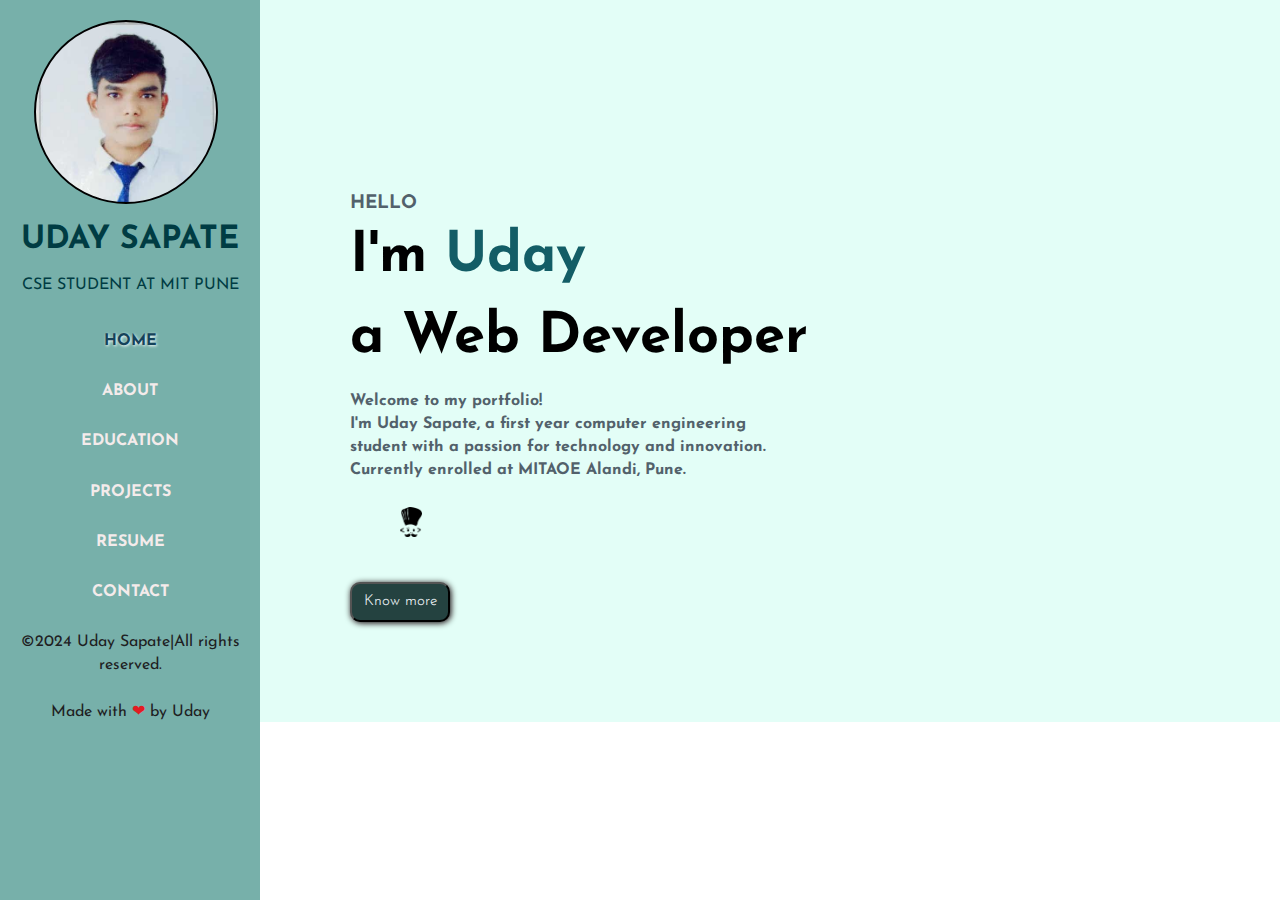
==== index.html @ cd098de1 "First Commit" ====
<!DOCTYPE html>
<html lang="en">
<head>
    <meta charset="UTF-8">
    <meta name="viewport" content="width=device-width, initial-scale=1.0">
    <link rel="stylesheet" href="style.css">
    <link rel="stylesheet" href="https://cdnjs.cloudflare.com/ajax/libs/font-awesome/6.5.2/css/all.min.css" integrity="sha512-SnH5WK+bZxgPHs44uWIX+LLJAJ9/2PkPKZ5QiAj6Ta86w+fsb2TkcmfRyVX3pBnMFcV7oQPJkl9QevSCWr3W6A==" crossorigin="anonymous" referrerpolicy="no-referrer" />
    <link rel="preconnect" href="https://fonts.googleapis.com">
<link rel="preconnect" href="https://fonts.gstatic.com" crossorigin>
<link href="https://fonts.googleapis.com/css2?family=Josefin+Sans:ital,wght@0,100..700;1,100..700&display=swap" rel="stylesheet">
    <title>Portfolio</title>
</head>
<body>
    <section class="firstsec">
        <div class="leftsec">
            <div class="top_photo">

            </div><br>
            <h1>UDAY SAPATE</h1>
            <p>CSE STUDENT AT MIT PUNE</p>
            <br>
            <ul class="navi_list">
                <li><a href="index.html" style="color:#15425a ; text-shadow: 1px 1px 3px white;">HOME</a></li>
                <li><a href="../About/about.html">ABOUT</a></li>
                <li><a href="../Education/education.html">EDUCATION</a></li>
                <li><a href="../Projects/projects.html">PROJECTS</a></li>
                <li><a href="../Resume/Resume.html">RESUME</a></li>
                <li><a href="../Contact/contact.html">CONTACT</a></li>
            </ul>

            <footer>&copy;2024 Uday Sapate|All rights reserved. <br><br> Made with <span> &#10084;</span> by Uday</footer>
        </div>
        <div class="rightsec">
            <h3>HELLO</h3>
            <h1>I'm <span class="name">Uday</span><br>a Web Developer</h1>
            <h4>Welcome to my portfolio! <br>I'm Uday Sapate, a first year computer engineering <br>student
            with a passion for technology and innovation. <br>Currently enrolled at MITAOE Alandi, Pune. <br>
            <!-- I'm on a journey to expand my knowledge in programming,<br> web developement and software developement. </h4> -->
            <!-- <br> -->
            <div class="logo">
                <a href="https://www.linkedin.com/in/uday-sapate-b99872282?utm_source=share&utm_campaign=share_via&utm_content=profile&utm_medium=android_app">
                    <i id="linkedin" title="linkedin" class="fa-brands fa-linkedin" style="font-size: 30px;"></i>
                </a>
                <a href="https://github.com/Udaysapate212">
                    <i id="git" title="github" class="fa-brands fa-github" style="font-size: 30px;"></i>
                </a>
                <a href="https://www.codechef.com/users/udaysapate212">
                    <img id="code" title="CodeChef" src="codechef.759x1024.png" alt="codechef" height="30px">
                </a>
                <a href="https://www.instagram.com/udaysapate_10?igsh=bW5vazVwa2RpNjNu" style="font-size: 30px;">
                    <i id="insta" title="instagram" class="fa-brands fa-instagram"></i>
                </a>
                <a href="https://x.com/UdaySapate?t=zaAPpfSQxGVy3yC_TIOoXQ&s=09">
                    <i id="twitter" title="twitter" class="fa-brands fa-x-twitter" style="font-size: 30px;"></i>
                </a>
                <form action="About/about.html">
                    <button>Know more</button>
                </form>
            </div>
        </div>
    </section>
</body>
</html>
---- style.css ----
.firstsec{
    display: flex;
    /* justify-content: space-between; */
}

.leftsec{
    height: 100%;
    width: 260px;
    /* background-color: #C9D6DF; */
    background-color: #77B0AA;
    position: fixed;
    display: inline-block;
}

html{
    scroll-behavior: smooth;
}

.top_photo{
    transform: translate(16px,20px);
    height: 180px;
    width: 180px;
    border: 2px solid black;
    border-radius: 50%;
    background-color: black;
    margin-left: 18PX;
    background-image: url("photo_2024-04-07_14-57-08.jpg");
    background-size: cover;
    
}

.name{
    /* color: #ca2626; */
    color: #135D66;
}

footer span{
    color:	#e31b23;
}

footer{
    text-align: center;
    color: #1E2022;
}

.leftsec h1,p{
    text-align: center;
    /* color: #1E2022; */
    color: #003C43;
    margin-top: 10px;
    margin-bottom: 10px;
}

.navi_list li,a{
    text-decoration: none;
    /* transform: translateX(-20px); */
    margin-bottom: 27px;
    text-align: center;
    /* color:#52616B ; */
    /* color: #135D66; */
    color: rgb(244, 235, 235);
    font-weight: 700;
    list-style-type: none;
    transition: transform 0.4s ease-in-out;
}

a:hover, li:hover{
    text-shadow:1px 1px 4px rgb(0, 0, 0), 0.5px 0.5px 1px rgb(210, 208, 208);
    /* font-size: 17px; */
    transform: scale(1.25);
}

.rightsec h1{
    font-size: 3.5rem;
    /* transform: translate(110px,170px); */
}

.rightsec h3{
    /* transform: translate(113px,210px); */
    margin-top: 190px;
    color: #52616B;

}

.rightsec h4{
    /* transform: translate(110px,150px); */
    color: #52616B;
    margin-top: 10px;
}

.rightsec{
    /* background-color: #F0F5F9; */
    background-color: #E3FEF7;
    width: 100%;
    height: 100%;
    /* position:absolute; */
    /* left: 280px; */
    margin-left:230px;
    /* margin-bottom: 350px; */
    display: inline-block;
    padding-left: 120px;


}

*{
    padding: 0;
    margin: 0;
}

.logo i,img{
    position: relative;
    color: black;
    /* transform: translate(85px,150px); */
    margin-top: 25px;
    margin-right: 25px;
    transition: transform 0.35s ease-in-out;
}


img:hover{
    /* height: 31px; */
    color: #5dcedd;
    text-shadow: 2px 2px 8px black;
    transform: scale(1.1);
}

i:hover{
    /* font-size: 32px; */
    color: #284d52;
    text-shadow: 2px 2px 8px rgb(233, 226, 226),1px 1px 5px rgb(184, 237, 247);
    transform: scale(1.1);
}


button{
    /* background-color: #1E2022; */
    background-color: #244240;
    color: #F0F5F9;
    /* transform: translate(110px,180px); */
    border-radius: 10px;
    text-align: center;
    font-size: 15px;
    font-weight: 320;
    height: 40px;
    width: 100px;
    margin-top: 30px;
    box-shadow: 1px 1px 6px black,1px 1px 5px whitesmoke;
    margin-bottom: 100px;
    transition: transform 0.4s ease-in-out;
    
}

button:hover{
    color:1E2022px;
    opacity: 0.9;
    box-shadow: 1px 1px 9px #b2d8d5;
    transform: scale(1.1);
}


* {
  font-family: "Josefin Sans", sans-serif;
  line-height: 1.45;
}
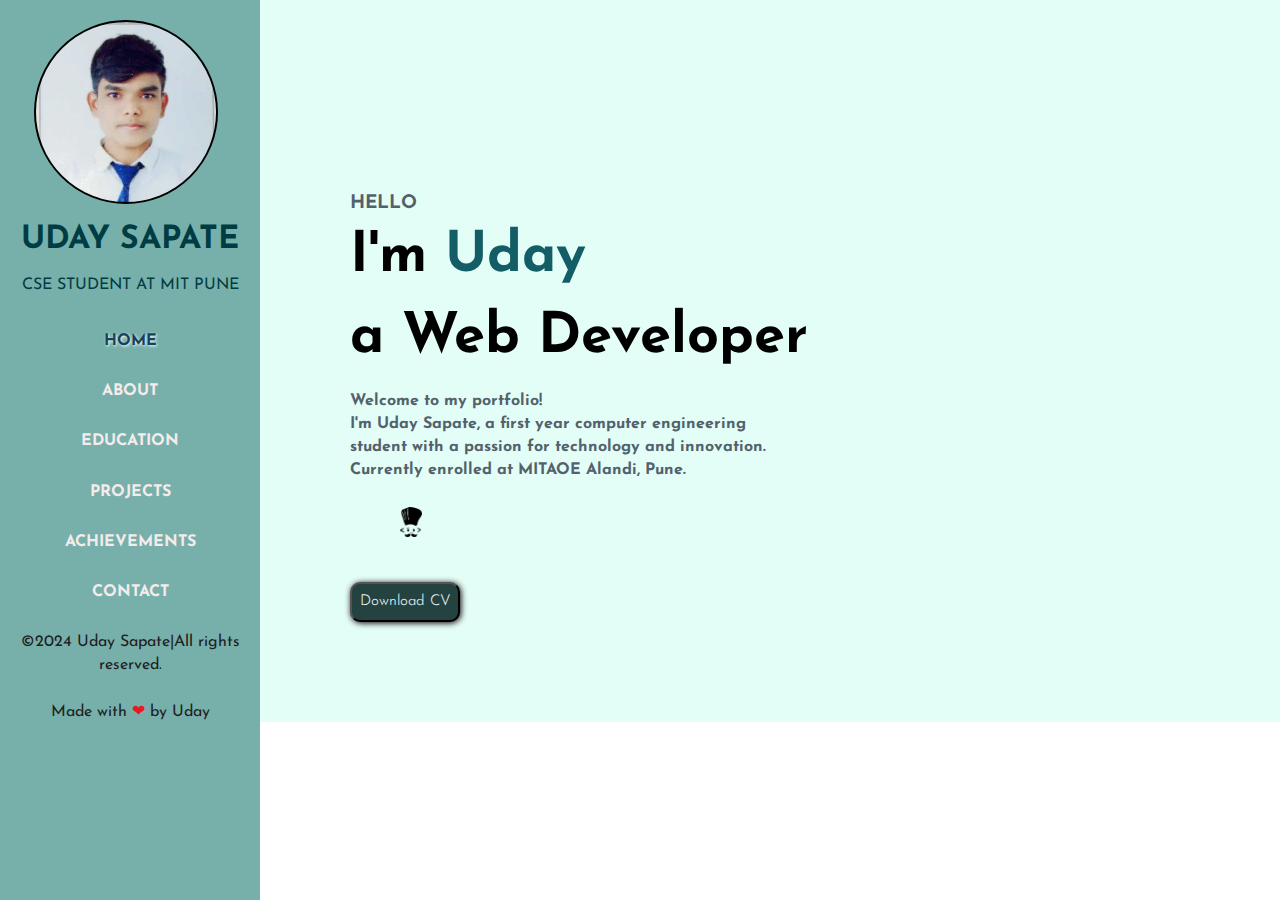
==== commit 052b5d7c: "updated" ====
--- a/index.html
+++ b/index.html
@@ -21,11 +21,11 @@
             <br>
             <ul class="navi_list">
                 <li><a href="index.html" style="color:#15425a ; text-shadow: 1px 1px 3px white;">HOME</a></li>
-                <li><a href="../About/about.html">ABOUT</a></li>
-                <li><a href="../Education/education.html">EDUCATION</a></li>
-                <li><a href="../Projects/projects.html">PROJECTS</a></li>
-                <li><a href="../Resume/Resume.html">RESUME</a></li>
-                <li><a href="../Contact/contact.html">CONTACT</a></li>
+                <li><a href="About/about.html">ABOUT</a></li>
+                <li><a href="Education/education.html">EDUCATION</a></li>
+                <li><a href="Projects/projects.html">PROJECTS</a></li>
+                <li><a href="Achievements/achievements.html">ACHIEVEMENTS</a></li>
+                <li><a href="Contact/contact.html">CONTACT</a></li>
             </ul>
 
             <footer>&copy;2024 Uday Sapate|All rights reserved. <br><br> Made with <span> &#10084;</span> by Uday</footer>
@@ -53,8 +53,11 @@
                 <a href="https://x.com/UdaySapate?t=zaAPpfSQxGVy3yC_TIOoXQ&s=09">
                     <i id="twitter" title="twitter" class="fa-brands fa-x-twitter" style="font-size: 30px;"></i>
                 </a>
-                <form action="About/about.html">
+                <!-- <form action="About/about.html">
                     <button>Know more</button>
+                </form> -->
+                <form action="Resume/resume.html" target="_blank">
+                    <button>Download CV</button>
                 </form>
             </div>
         </div>
--- a/style.css
+++ b/style.css
@@ -144,7 +144,7 @@
     font-size: 15px;
     font-weight: 320;
     height: 40px;
-    width: 100px;
+    width: 110px;
     margin-top: 30px;
     box-shadow: 1px 1px 6px black,1px 1px 5px whitesmoke;
     margin-bottom: 100px;
